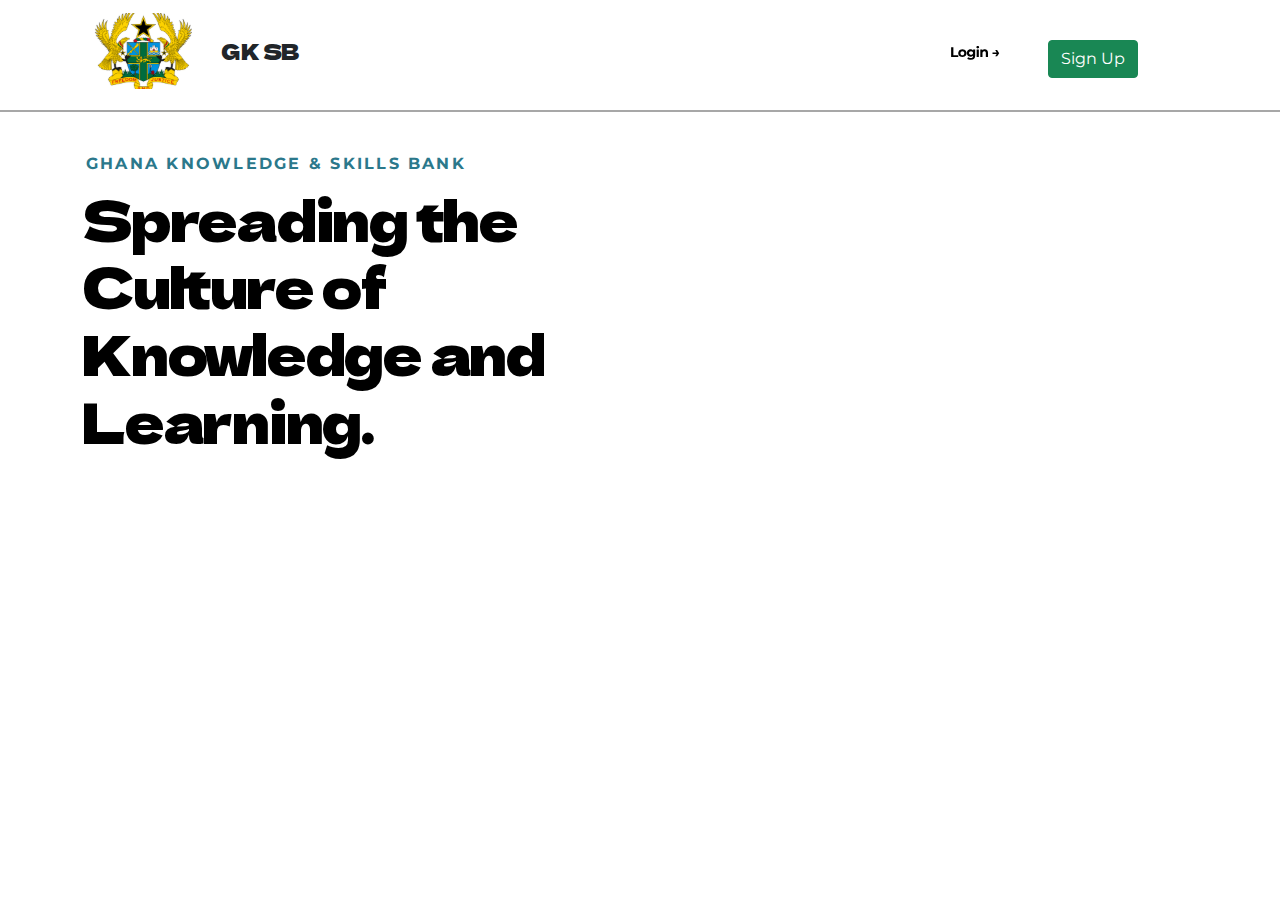
==== index.html @ e2a2a06d "first commit" ====
<!DOCTYPE html>
<html lang="en">
<head>
    <meta charset="UTF-8">
    <meta http-equiv="X-UA-Compatible" content="IE=edge">
    <meta name="viewport" content="width=device-width, initial-scale=1.0">
    <!-- Fonts & css -->
    <link rel="stylesheet" type="text/css" href="./myStyle.css" media="screen">
    <link href="https://fonts.googleapis.com/css2?family=Dela+Gothic+One&display=swap" rel="stylesheet">
    <link href="https://fonts.googleapis.com/css2?family=Montserrat&display=swap" rel="stylesheet">

    <!-- Bootsrtap css -->
    <link href="./assets/bootstrap/bootstrap.css" rel="stylesheet">  
    <title>My Zeta App</title>
</head>
<body>
    <header class=" navline">
        <nav class="navbar navbar-expand-lg container">
          <div class="container-lg-fluid container-md 
          container-sm container-xs pb-0">
            </button>
            <a class="navbar-brand me-lg-5 mb-lg-2" href="#"><svg width="98" height="76" viewBox="0 0 98 76" fill="none" xmlns="http://www.w3.org/2000/svg" xmlns:xlink="http://www.w3.org/1999/xlink">
                <rect x="0.952393" width="97" height="76" fill="url(#pattern0)"/>
                <defs>
                <pattern id="pattern0" patternContentUnits="objectBoundingBox" width="1" height="1">
                <use xlink:href="#image0_2202_2738" transform="matrix(0.000833333 0 0 0.0010636 0 -0.0317982)"/>
                </pattern>
                <image id="image0_2202_2738" width="1200" height="1000" xlink:href="[data-uri]"/>
                </defs>
                </svg>
                </a>
                <h3 class="navHeading">GK SB</h3>
            <div class="d-flex">
            <li class="nav-item pe-lg-5 pt-2 navCart">
              <a href="#login"><svg width="49" height="15" viewBox="0 0 49 15" fill="none" xmlns="http://www.w3.org/2000/svg">
                <path d="M0.114393 2.2H2.38239V10.152H7.29639V12H0.114393V2.2ZM11.3789 12.112C10.5856 12.112 9.87159 11.9487 9.23692 11.622C8.61159 11.286 8.12159 10.824 7.76692 10.236C7.41226 9.648 7.23492 8.98067 7.23492 8.234C7.23492 7.48733 7.41226 6.82 7.76692 6.232C8.12159 5.644 8.61159 5.18667 9.23692 4.86C9.87159 4.524 10.5856 4.356 11.3789 4.356C12.1723 4.356 12.8816 4.524 13.5069 4.86C14.1323 5.18667 14.6223 5.644 14.9769 6.232C15.3316 6.82 15.5089 7.48733 15.5089 8.234C15.5089 8.98067 15.3316 9.648 14.9769 10.236C14.6223 10.824 14.1323 11.286 13.5069 11.622C12.8816 11.9487 12.1723 12.112 11.3789 12.112ZM11.3789 10.32C11.9389 10.32 12.3963 10.1333 12.7509 9.76C13.1149 9.37733 13.2969 8.86867 13.2969 8.234C13.2969 7.59933 13.1149 7.09533 12.7509 6.722C12.3963 6.33933 11.9389 6.148 11.3789 6.148C10.8189 6.148 10.3569 6.33933 9.99292 6.722C9.62892 7.09533 9.44692 7.59933 9.44692 8.234C9.44692 8.86867 9.62892 9.37733 9.99292 9.76C10.3569 10.1333 10.8189 10.32 11.3789 10.32ZM24.1788 4.468V10.74C24.1788 12.1213 23.8194 13.148 23.1008 13.82C22.3821 14.492 21.3321 14.828 19.9508 14.828C19.2228 14.828 18.5321 14.7393 17.8788 14.562C17.2254 14.3847 16.6841 14.128 16.2548 13.792L17.1228 12.224C17.4401 12.4853 17.8414 12.6907 18.3268 12.84C18.8121 12.9987 19.2974 13.078 19.7828 13.078C20.5388 13.078 21.0941 12.9053 21.4488 12.56C21.8128 12.224 21.9948 11.7107 21.9948 11.02V10.698C21.4254 11.3233 20.6321 11.636 19.6148 11.636C18.9241 11.636 18.2894 11.4867 17.7108 11.188C17.1414 10.88 16.6888 10.4507 16.3528 9.9C16.0168 9.34933 15.8488 8.71467 15.8488 7.996C15.8488 7.27733 16.0168 6.64267 16.3528 6.092C16.6888 5.54133 17.1414 5.11667 17.7108 4.818C18.2894 4.51 18.9241 4.356 19.6148 4.356C20.7068 4.356 21.5374 4.71533 22.1068 5.434V4.468H24.1788ZM20.0488 9.844C20.6274 9.844 21.0988 9.676 21.4628 9.34C21.8361 8.99467 22.0228 8.54667 22.0228 7.996C22.0228 7.44533 21.8361 7.002 21.4628 6.666C21.0988 6.32067 20.6274 6.148 20.0488 6.148C19.4701 6.148 18.9941 6.32067 18.6208 6.666C18.2474 7.002 18.0608 7.44533 18.0608 7.996C18.0608 8.54667 18.2474 8.99467 18.6208 9.34C18.9941 9.676 19.4701 9.844 20.0488 9.844ZM25.6515 4.468H27.8355V12H25.6515V4.468ZM26.7435 3.418C26.3422 3.418 26.0155 3.30133 25.7635 3.068C25.5115 2.83467 25.3855 2.54533 25.3855 2.2C25.3855 1.85467 25.5115 1.56533 25.7635 1.332C26.0155 1.09867 26.3422 0.981999 26.7435 0.981999C27.1448 0.981999 27.4715 1.094 27.7235 1.318C27.9755 1.542 28.1015 1.822 28.1015 2.158C28.1015 2.522 27.9755 2.82533 27.7235 3.068C27.4715 3.30133 27.1448 3.418 26.7435 3.418ZM33.8804 4.356C34.8138 4.356 35.5651 4.636 36.1344 5.196C36.7131 5.756 37.0024 6.58667 37.0024 7.688V12H34.8184V8.024C34.8184 7.42667 34.6878 6.98333 34.4264 6.694C34.1651 6.39533 33.7871 6.246 33.2924 6.246C32.7418 6.246 32.3031 6.41867 31.9764 6.764C31.6498 7.1 31.4864 7.604 31.4864 8.276V12H29.3024V4.468H31.3884V5.35C31.6778 5.03267 32.0371 4.79 32.4664 4.622C32.8958 4.44467 33.3671 4.356 33.8804 4.356ZM48.183 8.136L46.111 11.314H44.221L45.677 8.892H41.519V7.38H45.663L44.221 4.986H46.111L48.183 8.136Z" fill="black"/>
                </svg></a>
            </li >
                <li class="nav-item pe-lg-5 pt-2 navCart">
                  <a href="#" class="btn btn-success navButton">Sign Up</a>
                </li >
            </div>
          </div>
        </nav>
      </header>
      <main>
        <div class="container">
            <p class="p-1">GHANA KNOWLEDGE & SKILLS BANK</p>
            <h1 class="h1-1">
                Spreading the Culture of Knowledge and Learning.
            </h1>
        </div>
        
      </main>
</body>
<!-- bootstrap javascript -->
<script src="./assets/bootstrap/bootstrap.bundle.min.js"></script> 
</html>
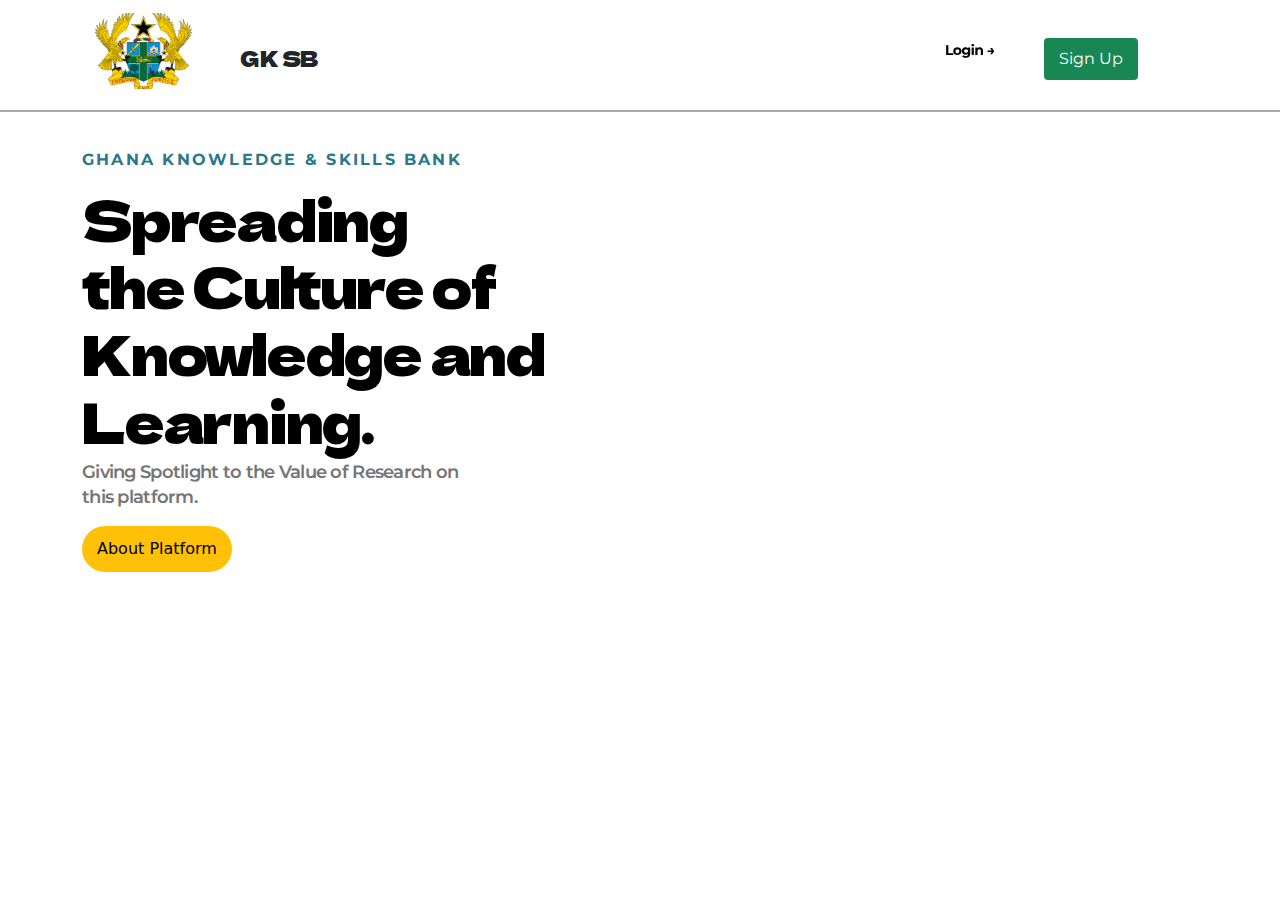
==== commit d685d233: "images imported" ====
--- a/index.html
+++ b/index.html
@@ -19,6 +19,7 @@
           <div class="container-lg-fluid container-md 
           container-sm container-xs pb-0">
             </button>
+            <div class="d-flex">
             <a class="navbar-brand me-lg-5 mb-lg-2" href="#"><svg width="98" height="76" viewBox="0 0 98 76" fill="none" xmlns="http://www.w3.org/2000/svg" xmlns:xlink="http://www.w3.org/1999/xlink">
                 <rect x="0.952393" width="97" height="76" fill="url(#pattern0)"/>
                 <defs>
@@ -30,14 +31,15 @@
                 </svg>
                 </a>
                 <h3 class="navHeading">GK SB</h3>
+                </div>
             <div class="d-flex">
             <li class="nav-item pe-lg-5 pt-2 navCart">
-              <a href="#login"><svg width="49" height="15" viewBox="0 0 49 15" fill="none" xmlns="http://www.w3.org/2000/svg">
+              <a href="#login"><svg width="51" height="15" viewBox="0 0 49 15" fill="none" xmlns="http://www.w3.org/2000/svg">
                 <path d="M0.114393 2.2H2.38239V10.152H7.29639V12H0.114393V2.2ZM11.3789 12.112C10.5856 12.112 9.87159 11.9487 9.23692 11.622C8.61159 11.286 8.12159 10.824 7.76692 10.236C7.41226 9.648 7.23492 8.98067 7.23492 8.234C7.23492 7.48733 7.41226 6.82 7.76692 6.232C8.12159 5.644 8.61159 5.18667 9.23692 4.86C9.87159 4.524 10.5856 4.356 11.3789 4.356C12.1723 4.356 12.8816 4.524 13.5069 4.86C14.1323 5.18667 14.6223 5.644 14.9769 6.232C15.3316 6.82 15.5089 7.48733 15.5089 8.234C15.5089 8.98067 15.3316 9.648 14.9769 10.236C14.6223 10.824 14.1323 11.286 13.5069 11.622C12.8816 11.9487 12.1723 12.112 11.3789 12.112ZM11.3789 10.32C11.9389 10.32 12.3963 10.1333 12.7509 9.76C13.1149 9.37733 13.2969 8.86867 13.2969 8.234C13.2969 7.59933 13.1149 7.09533 12.7509 6.722C12.3963 6.33933 11.9389 6.148 11.3789 6.148C10.8189 6.148 10.3569 6.33933 9.99292 6.722C9.62892 7.09533 9.44692 7.59933 9.44692 8.234C9.44692 8.86867 9.62892 9.37733 9.99292 9.76C10.3569 10.1333 10.8189 10.32 11.3789 10.32ZM24.1788 4.468V10.74C24.1788 12.1213 23.8194 13.148 23.1008 13.82C22.3821 14.492 21.3321 14.828 19.9508 14.828C19.2228 14.828 18.5321 14.7393 17.8788 14.562C17.2254 14.3847 16.6841 14.128 16.2548 13.792L17.1228 12.224C17.4401 12.4853 17.8414 12.6907 18.3268 12.84C18.8121 12.9987 19.2974 13.078 19.7828 13.078C20.5388 13.078 21.0941 12.9053 21.4488 12.56C21.8128 12.224 21.9948 11.7107 21.9948 11.02V10.698C21.4254 11.3233 20.6321 11.636 19.6148 11.636C18.9241 11.636 18.2894 11.4867 17.7108 11.188C17.1414 10.88 16.6888 10.4507 16.3528 9.9C16.0168 9.34933 15.8488 8.71467 15.8488 7.996C15.8488 7.27733 16.0168 6.64267 16.3528 6.092C16.6888 5.54133 17.1414 5.11667 17.7108 4.818C18.2894 4.51 18.9241 4.356 19.6148 4.356C20.7068 4.356 21.5374 4.71533 22.1068 5.434V4.468H24.1788ZM20.0488 9.844C20.6274 9.844 21.0988 9.676 21.4628 9.34C21.8361 8.99467 22.0228 8.54667 22.0228 7.996C22.0228 7.44533 21.8361 7.002 21.4628 6.666C21.0988 6.32067 20.6274 6.148 20.0488 6.148C19.4701 6.148 18.9941 6.32067 18.6208 6.666C18.2474 7.002 18.0608 7.44533 18.0608 7.996C18.0608 8.54667 18.2474 8.99467 18.6208 9.34C18.9941 9.676 19.4701 9.844 20.0488 9.844ZM25.6515 4.468H27.8355V12H25.6515V4.468ZM26.7435 3.418C26.3422 3.418 26.0155 3.30133 25.7635 3.068C25.5115 2.83467 25.3855 2.54533 25.3855 2.2C25.3855 1.85467 25.5115 1.56533 25.7635 1.332C26.0155 1.09867 26.3422 0.981999 26.7435 0.981999C27.1448 0.981999 27.4715 1.094 27.7235 1.318C27.9755 1.542 28.1015 1.822 28.1015 2.158C28.1015 2.522 27.9755 2.82533 27.7235 3.068C27.4715 3.30133 27.1448 3.418 26.7435 3.418ZM33.8804 4.356C34.8138 4.356 35.5651 4.636 36.1344 5.196C36.7131 5.756 37.0024 6.58667 37.0024 7.688V12H34.8184V8.024C34.8184 7.42667 34.6878 6.98333 34.4264 6.694C34.1651 6.39533 33.7871 6.246 33.2924 6.246C32.7418 6.246 32.3031 6.41867 31.9764 6.764C31.6498 7.1 31.4864 7.604 31.4864 8.276V12H29.3024V4.468H31.3884V5.35C31.6778 5.03267 32.0371 4.79 32.4664 4.622C32.8958 4.44467 33.3671 4.356 33.8804 4.356ZM48.183 8.136L46.111 11.314H44.221L45.677 8.892H41.519V7.38H45.663L44.221 4.986H46.111L48.183 8.136Z" fill="black"/>
                 </svg></a>
             </li >
-                <li class="nav-item pe-lg-5 pt-2 navCart">
-                  <a href="#" class="btn btn-success navButton">Sign Up</a>
+                <li class="pe-lg-5 pt-2">
+                  <a href="#" class="btn btn-success border border-success border-3 rounded-4 navButton">Sign Up</a>
                 </li >
             </div>
           </div>
@@ -45,10 +47,12 @@
       </header>
       <main>
         <div class="container">
-            <p class="p-1">GHANA KNOWLEDGE & SKILLS BANK</p>
+            <p class="pa-1">GHANA KNOWLEDGE & SKILLS BANK</p>
             <h1 class="h1-1">
-                Spreading the Culture of Knowledge and Learning.
+                Spreading <br>the Culture of Knowledge and Learning.
             </h1>
+            <p class="pa-2">Giving Spotlight to the Value of Research on this platform.</p>
+            <button class="btn btn-warning border border-warning border-3 rounded-pill py-2">About Platform</button>
         </div>
         
       </main>
--- a/myStyle.css
+++ b/myStyle.css
@@ -27,13 +27,13 @@
 }
 
 .navHeading {
-    margin-left: -670px;
     font-family: 'Dela Gothic One';
     font-style: normal;
     font-weight: 400;
     font-size: 20.8609px;
     line-height: 100%;
     letter-spacing: -0.02em;
+    padding-top: 40px;
 }
 
 .navline {
@@ -46,7 +46,7 @@
     padding-top: 40px;
 }
 
-.p-1{
+.pa-1{
     width: 375px;
     height: 16px;
     font-style: normal;
@@ -70,3 +70,16 @@
     letter-spacing: -0.04em;
     color: #000000;
 }
+
+.pa-2 {
+    width: 396.89px;
+    height: 50px;
+    /* Text/Body 1 */
+    font-family: 'Montserrat';
+    font-style: normal;
+    font-weight: 600;
+    font-size: 18px;
+    line-height: 140%;
+    letter-spacing: -0.04em;
+    color: #757575;
+}
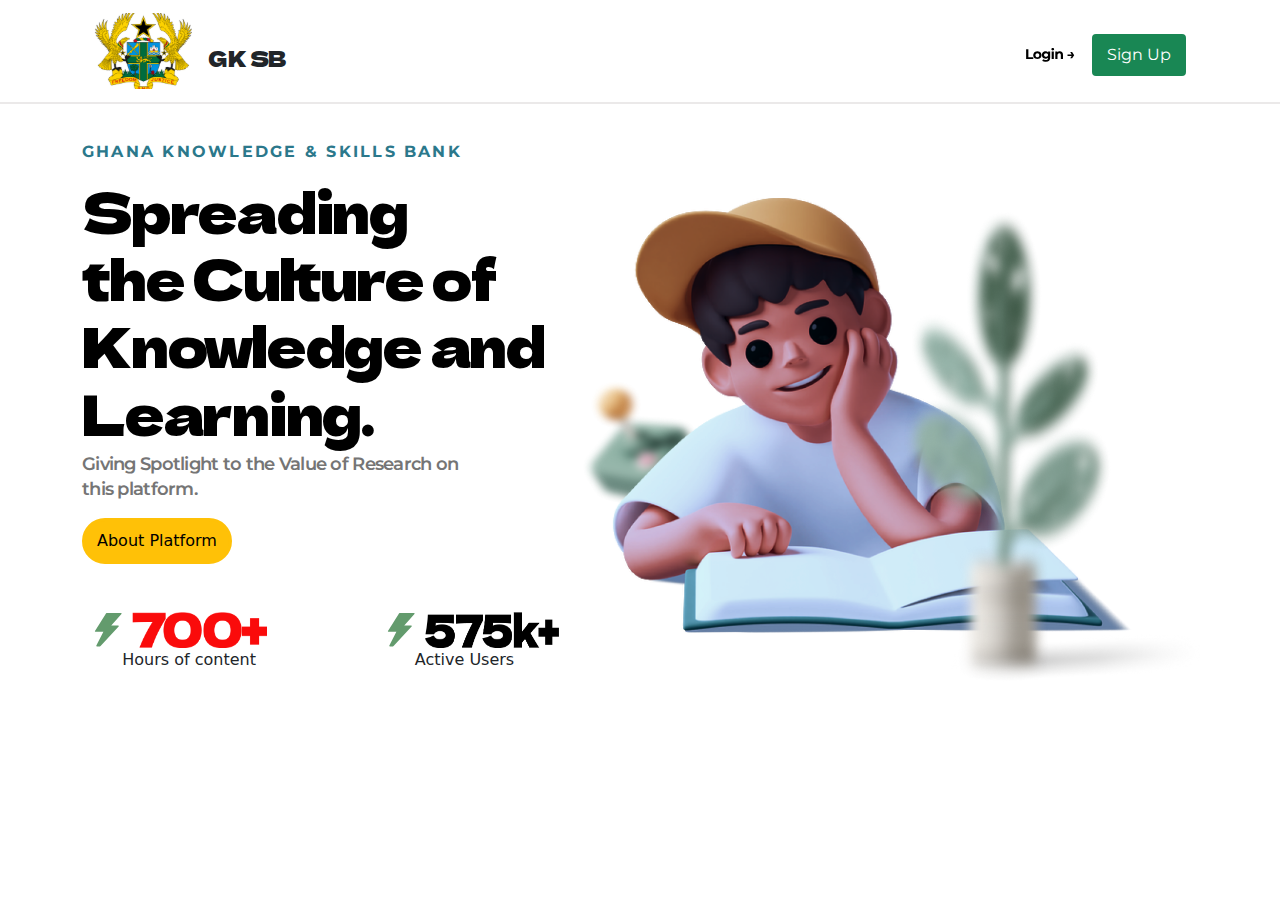
==== commit 93e3bf87: "SignUp Page Added" ====
--- a/index.html
+++ b/index.html
@@ -20,7 +20,7 @@
           container-sm container-xs pb-0">
             </button>
             <div class="d-flex">
-            <a class="navbar-brand me-lg-5 mb-lg-2" href="#"><svg width="98" height="76" viewBox="0 0 98 76" fill="none" xmlns="http://www.w3.org/2000/svg" xmlns:xlink="http://www.w3.org/1999/xlink">
+            <a class="navbar-brand" href="#"><svg width="98" height="76" viewBox="0 0 98 76" fill="none" xmlns="http://www.w3.org/2000/svg" xmlns:xlink="http://www.w3.org/1999/xlink">
                 <rect x="0.952393" width="97" height="76" fill="url(#pattern0)"/>
                 <defs>
                 <pattern id="pattern0" patternContentUnits="objectBoundingBox" width="1" height="1">
@@ -33,20 +33,23 @@
                 <h3 class="navHeading">GK SB</h3>
                 </div>
             <div class="d-flex">
-            <li class="nav-item pe-lg-5 pt-2 navCart">
-              <a href="#login"><svg width="51" height="15" viewBox="0 0 49 15" fill="none" xmlns="http://www.w3.org/2000/svg">
+            <li class="pt-3 pe-3">
+              <a href="./signUp.html"><svg width="51" height="15" viewBox="0 0 49 15" fill="none" xmlns="http://www.w3.org/2000/svg">
                 <path d="M0.114393 2.2H2.38239V10.152H7.29639V12H0.114393V2.2ZM11.3789 12.112C10.5856 12.112 9.87159 11.9487 9.23692 11.622C8.61159 11.286 8.12159 10.824 7.76692 10.236C7.41226 9.648 7.23492 8.98067 7.23492 8.234C7.23492 7.48733 7.41226 6.82 7.76692 6.232C8.12159 5.644 8.61159 5.18667 9.23692 4.86C9.87159 4.524 10.5856 4.356 11.3789 4.356C12.1723 4.356 12.8816 4.524 13.5069 4.86C14.1323 5.18667 14.6223 5.644 14.9769 6.232C15.3316 6.82 15.5089 7.48733 15.5089 8.234C15.5089 8.98067 15.3316 9.648 14.9769 10.236C14.6223 10.824 14.1323 11.286 13.5069 11.622C12.8816 11.9487 12.1723 12.112 11.3789 12.112ZM11.3789 10.32C11.9389 10.32 12.3963 10.1333 12.7509 9.76C13.1149 9.37733 13.2969 8.86867 13.2969 8.234C13.2969 7.59933 13.1149 7.09533 12.7509 6.722C12.3963 6.33933 11.9389 6.148 11.3789 6.148C10.8189 6.148 10.3569 6.33933 9.99292 6.722C9.62892 7.09533 9.44692 7.59933 9.44692 8.234C9.44692 8.86867 9.62892 9.37733 9.99292 9.76C10.3569 10.1333 10.8189 10.32 11.3789 10.32ZM24.1788 4.468V10.74C24.1788 12.1213 23.8194 13.148 23.1008 13.82C22.3821 14.492 21.3321 14.828 19.9508 14.828C19.2228 14.828 18.5321 14.7393 17.8788 14.562C17.2254 14.3847 16.6841 14.128 16.2548 13.792L17.1228 12.224C17.4401 12.4853 17.8414 12.6907 18.3268 12.84C18.8121 12.9987 19.2974 13.078 19.7828 13.078C20.5388 13.078 21.0941 12.9053 21.4488 12.56C21.8128 12.224 21.9948 11.7107 21.9948 11.02V10.698C21.4254 11.3233 20.6321 11.636 19.6148 11.636C18.9241 11.636 18.2894 11.4867 17.7108 11.188C17.1414 10.88 16.6888 10.4507 16.3528 9.9C16.0168 9.34933 15.8488 8.71467 15.8488 7.996C15.8488 7.27733 16.0168 6.64267 16.3528 6.092C16.6888 5.54133 17.1414 5.11667 17.7108 4.818C18.2894 4.51 18.9241 4.356 19.6148 4.356C20.7068 4.356 21.5374 4.71533 22.1068 5.434V4.468H24.1788ZM20.0488 9.844C20.6274 9.844 21.0988 9.676 21.4628 9.34C21.8361 8.99467 22.0228 8.54667 22.0228 7.996C22.0228 7.44533 21.8361 7.002 21.4628 6.666C21.0988 6.32067 20.6274 6.148 20.0488 6.148C19.4701 6.148 18.9941 6.32067 18.6208 6.666C18.2474 7.002 18.0608 7.44533 18.0608 7.996C18.0608 8.54667 18.2474 8.99467 18.6208 9.34C18.9941 9.676 19.4701 9.844 20.0488 9.844ZM25.6515 4.468H27.8355V12H25.6515V4.468ZM26.7435 3.418C26.3422 3.418 26.0155 3.30133 25.7635 3.068C25.5115 2.83467 25.3855 2.54533 25.3855 2.2C25.3855 1.85467 25.5115 1.56533 25.7635 1.332C26.0155 1.09867 26.3422 0.981999 26.7435 0.981999C27.1448 0.981999 27.4715 1.094 27.7235 1.318C27.9755 1.542 28.1015 1.822 28.1015 2.158C28.1015 2.522 27.9755 2.82533 27.7235 3.068C27.4715 3.30133 27.1448 3.418 26.7435 3.418ZM33.8804 4.356C34.8138 4.356 35.5651 4.636 36.1344 5.196C36.7131 5.756 37.0024 6.58667 37.0024 7.688V12H34.8184V8.024C34.8184 7.42667 34.6878 6.98333 34.4264 6.694C34.1651 6.39533 33.7871 6.246 33.2924 6.246C32.7418 6.246 32.3031 6.41867 31.9764 6.764C31.6498 7.1 31.4864 7.604 31.4864 8.276V12H29.3024V4.468H31.3884V5.35C31.6778 5.03267 32.0371 4.79 32.4664 4.622C32.8958 4.44467 33.3671 4.356 33.8804 4.356ZM48.183 8.136L46.111 11.314H44.221L45.677 8.892H41.519V7.38H45.663L44.221 4.986H46.111L48.183 8.136Z" fill="black"/>
                 </svg></a>
             </li >
-                <li class="pe-lg-5 pt-2">
-                  <a href="#" class="btn btn-success border border-success border-3 rounded-4 navButton">Sign Up</a>
+                <li class="pt-2">
+                  <a href="./signUp.html" class="btn btn-success border border-success border-3 rounded-4 navButton">Sign Up</a>
                 </li >
             </div>
           </div>
         </nav>
       </header>
       <main>
-        <div class="container">
+        <div class="container left-right">
+          <!-- left hand side -->
+          <div>
+          <div>
             <p class="pa-1">GHANA KNOWLEDGE & SKILLS BANK</p>
             <h1 class="h1-1">
                 Spreading <br>the Culture of Knowledge and Learning.
@@ -54,7 +57,33 @@
             <p class="pa-2">Giving Spotlight to the Value of Research on this platform.</p>
             <button class="btn btn-warning border border-warning border-3 rounded-pill py-2">About Platform</button>
         </div>
-        
+        <!-- footer with numbers -->
+        <div class="container d-flex py-5">
+          <svg width="28.3" height="35.32" viewBox="0 0 30 37" fill="none" xmlns="http://www.w3.org/2000/svg">
+            <path d="M29.2079 1.23979C29.1651 1.14401 29.0953 1.06275 29.0071 1.00591C28.9189 0.949071 28.8161 0.919114 28.7112 0.919686H13.335C13.2426 0.91984 13.1518 0.943162 13.0708 0.987517C12.9898 1.03187 12.9212 1.09584 12.8714 1.17356L1.04945 19.9385C0.992532 20.0202 0.959279 20.1161 0.953352 20.2155C0.947424 20.3149 0.969052 20.414 1.01585 20.5019C1.06265 20.5898 1.13281 20.663 1.21859 20.7136C1.30437 20.7642 1.40245 20.7901 1.50201 20.7885H9.96832L2.49545 35.4141C2.45255 35.5011 2.43238 35.5975 2.43684 35.6944C2.44129 35.7913 2.47022 35.8854 2.52093 35.9681C2.57164 36.0508 2.64246 36.1193 2.7268 36.1672C2.81114 36.215 2.90623 36.2408 3.00321 36.242H6.31467C6.39128 36.2425 6.46715 36.227 6.53747 36.1966C6.60778 36.1662 6.671 36.1215 6.72309 36.0653L26.1172 15.1038C26.1942 15.0253 26.246 14.9256 26.266 14.8175C26.286 14.7094 26.2732 14.5978 26.2293 14.497C26.1854 14.3962 26.1124 14.3108 26.0197 14.2517C25.927 14.1927 25.8187 14.1627 25.7088 14.1655H18.2691L29.1196 1.82482C29.1896 1.74642 29.2352 1.64934 29.2509 1.54545C29.2665 1.44156 29.2516 1.33535 29.2079 1.23979Z" fill="#639B6D"/>
+            </svg>
+            <div class='d-flex nums'>
+            <img src="./assets/700+.png" class="img-1" alt="JPEG">
+            <span>Hours of content</span>
+            </div>
+            <div class="d-flex nums2">
+              <svg width="28.3" height="35.32" viewBox="0 0 30 37" fill="none" xmlns="http://www.w3.org/2000/svg">
+                <path d="M29.2079 1.23979C29.1651 1.14401 29.0953 1.06275 29.0071 1.00591C28.9189 0.949071 28.8161 0.919114 28.7112 0.919686H13.335C13.2426 0.91984 13.1518 0.943162 13.0708 0.987517C12.9898 1.03187 12.9212 1.09584 12.8714 1.17356L1.04945 19.9385C0.992532 20.0202 0.959279 20.1161 0.953352 20.2155C0.947424 20.3149 0.969052 20.414 1.01585 20.5019C1.06265 20.5898 1.13281 20.663 1.21859 20.7136C1.30437 20.7642 1.40245 20.7901 1.50201 20.7885H9.96832L2.49545 35.4141C2.45255 35.5011 2.43238 35.5975 2.43684 35.6944C2.44129 35.7913 2.47022 35.8854 2.52093 35.9681C2.57164 36.0508 2.64246 36.1193 2.7268 36.1672C2.81114 36.215 2.90623 36.2408 3.00321 36.242H6.31467C6.39128 36.2425 6.46715 36.227 6.53747 36.1966C6.60778 36.1662 6.671 36.1215 6.72309 36.0653L26.1172 15.1038C26.1942 15.0253 26.246 14.9256 26.266 14.8175C26.286 14.7094 26.2732 14.5978 26.2293 14.497C26.1854 14.3962 26.1124 14.3108 26.0197 14.2517C25.927 14.1927 25.8187 14.1627 25.7088 14.1655H18.2691L29.1196 1.82482C29.1896 1.74642 29.2352 1.64934 29.2509 1.54545C29.2665 1.44156 29.2516 1.33535 29.2079 1.23979Z" fill="#639B6D"/>
+                </svg>
+                </div>
+                <div class='d-flex nums'>
+                <img src="./assets/575k+.png" class="img-1" alt="JPEG">
+                <span>Active Users</span>
+                </div>
+              </div>
+        </div>
+        <!-- Right hand side -->
+        <div class="d-flex right-side">
+          <div class=""><img src="./assets/image-1.png" class="img-2" alt="JPEG"></div>
+          <div class=""><img src="./assets/3d-boy.png"  class="img-2-1" alt="JPEG"></div>
+          <div class=""><img src="./assets/plant.png" class="img-2-2" alt="JPEG"></div>
+        </div>
+      </div>
       </main>
 </body>
 <!-- bootstrap javascript -->
--- a/myStyle.css
+++ b/myStyle.css
@@ -37,13 +37,18 @@
 }
 
 .navline {
-    border-bottom: 2px solid #a7a7a7;
+    border-bottom: 2px solid #ebe9e9;
 }
 
 /* CSS For Main */
 
 main {
     padding-top: 40px;
+}
+
+.left-right {
+    display: flex;
+    flex-direction: row;
 }
 
 .pa-1{
@@ -83,3 +88,54 @@
     letter-spacing: -0.04em;
     color: #757575;
 }
+
+.img-1 {
+    height: 36.42521667480469px;
+    width: 144.22421264648438px;
+    padding-left: 10px;
+}
+
+.nums{
+    display: flex;
+    flex-direction: column;
+}
+
+.nums2 {
+    padding-left: 120px;
+}
+
+.img-2 {
+    position: absolute;
+    left: 580.5px;
+    top: 380px;
+    width: 123px;
+    height: 131px;
+    padding: 0px;
+    margin: 0px;
+}
+
+.img-2-1 {
+    position: absolute;
+    width: 520.73px;
+    height: 435.28px;
+    left: 610.9px;
+    top: 198px;
+    padding: 0px;
+    margin: 0px;
+}
+
+.img-2-2 {
+    position: absolute;
+    left: 900.9px;
+    top: 210px;
+    height: 490px;
+    width: 350px;
+    padding: 0px;
+    margin: 0px;
+}
+
+.right-side {
+    display: flex;
+    flex-direction: row;
+    flex-wrap: wrap;
+}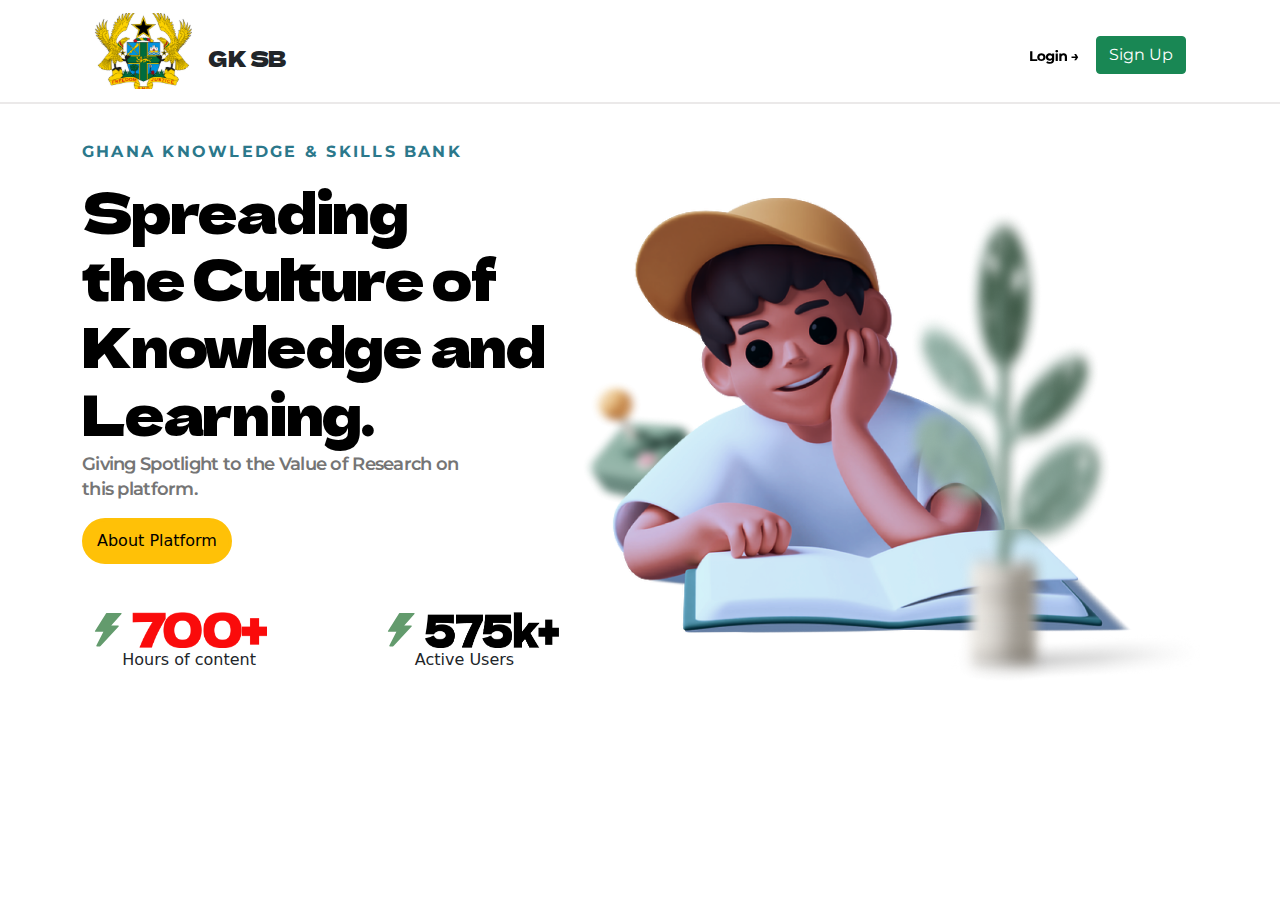
==== commit b5e63fd7: "..." ====
--- a/index.html
+++ b/index.html
@@ -39,7 +39,7 @@
                 </svg></a>
             </li >
                 <li class="pt-2">
-                  <a href="./signUp.html" class="btn btn-success border border-success border-3 rounded-4 navButton">Sign Up</a>
+                  <a href="./signUp.html" class="btn btn-success border border-success navButton">Sign Up</a>
                 </li >
             </div>
           </div>
--- a/myStyle.css
+++ b/myStyle.css
@@ -18,7 +18,7 @@
 .navButton {
     font-family: Montserrat, sans-serif;
     background: #639B6D;
-    border-radius: 12px;
+    border-radius: 100px;
     font-family: 'Montserrat';
     font-style: normal;
     font-weight: 700;
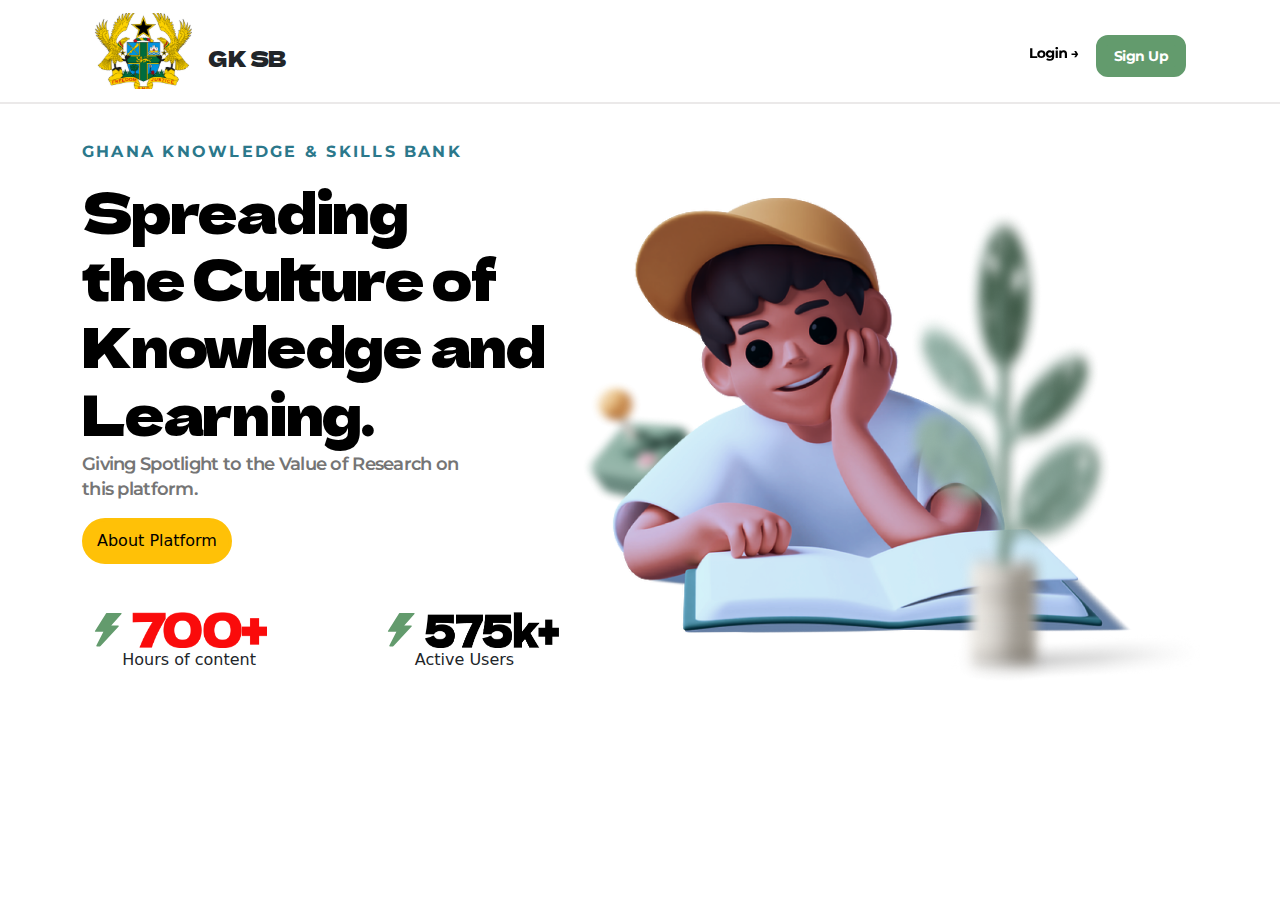
==== commit f5a3ac97: "Button Radius Updated" ====
--- a/index.html
+++ b/index.html
@@ -38,8 +38,8 @@
                 <path d="M0.114393 2.2H2.38239V10.152H7.29639V12H0.114393V2.2ZM11.3789 12.112C10.5856 12.112 9.87159 11.9487 9.23692 11.622C8.61159 11.286 8.12159 10.824 7.76692 10.236C7.41226 9.648 7.23492 8.98067 7.23492 8.234C7.23492 7.48733 7.41226 6.82 7.76692 6.232C8.12159 5.644 8.61159 5.18667 9.23692 4.86C9.87159 4.524 10.5856 4.356 11.3789 4.356C12.1723 4.356 12.8816 4.524 13.5069 4.86C14.1323 5.18667 14.6223 5.644 14.9769 6.232C15.3316 6.82 15.5089 7.48733 15.5089 8.234C15.5089 8.98067 15.3316 9.648 14.9769 10.236C14.6223 10.824 14.1323 11.286 13.5069 11.622C12.8816 11.9487 12.1723 12.112 11.3789 12.112ZM11.3789 10.32C11.9389 10.32 12.3963 10.1333 12.7509 9.76C13.1149 9.37733 13.2969 8.86867 13.2969 8.234C13.2969 7.59933 13.1149 7.09533 12.7509 6.722C12.3963 6.33933 11.9389 6.148 11.3789 6.148C10.8189 6.148 10.3569 6.33933 9.99292 6.722C9.62892 7.09533 9.44692 7.59933 9.44692 8.234C9.44692 8.86867 9.62892 9.37733 9.99292 9.76C10.3569 10.1333 10.8189 10.32 11.3789 10.32ZM24.1788 4.468V10.74C24.1788 12.1213 23.8194 13.148 23.1008 13.82C22.3821 14.492 21.3321 14.828 19.9508 14.828C19.2228 14.828 18.5321 14.7393 17.8788 14.562C17.2254 14.3847 16.6841 14.128 16.2548 13.792L17.1228 12.224C17.4401 12.4853 17.8414 12.6907 18.3268 12.84C18.8121 12.9987 19.2974 13.078 19.7828 13.078C20.5388 13.078 21.0941 12.9053 21.4488 12.56C21.8128 12.224 21.9948 11.7107 21.9948 11.02V10.698C21.4254 11.3233 20.6321 11.636 19.6148 11.636C18.9241 11.636 18.2894 11.4867 17.7108 11.188C17.1414 10.88 16.6888 10.4507 16.3528 9.9C16.0168 9.34933 15.8488 8.71467 15.8488 7.996C15.8488 7.27733 16.0168 6.64267 16.3528 6.092C16.6888 5.54133 17.1414 5.11667 17.7108 4.818C18.2894 4.51 18.9241 4.356 19.6148 4.356C20.7068 4.356 21.5374 4.71533 22.1068 5.434V4.468H24.1788ZM20.0488 9.844C20.6274 9.844 21.0988 9.676 21.4628 9.34C21.8361 8.99467 22.0228 8.54667 22.0228 7.996C22.0228 7.44533 21.8361 7.002 21.4628 6.666C21.0988 6.32067 20.6274 6.148 20.0488 6.148C19.4701 6.148 18.9941 6.32067 18.6208 6.666C18.2474 7.002 18.0608 7.44533 18.0608 7.996C18.0608 8.54667 18.2474 8.99467 18.6208 9.34C18.9941 9.676 19.4701 9.844 20.0488 9.844ZM25.6515 4.468H27.8355V12H25.6515V4.468ZM26.7435 3.418C26.3422 3.418 26.0155 3.30133 25.7635 3.068C25.5115 2.83467 25.3855 2.54533 25.3855 2.2C25.3855 1.85467 25.5115 1.56533 25.7635 1.332C26.0155 1.09867 26.3422 0.981999 26.7435 0.981999C27.1448 0.981999 27.4715 1.094 27.7235 1.318C27.9755 1.542 28.1015 1.822 28.1015 2.158C28.1015 2.522 27.9755 2.82533 27.7235 3.068C27.4715 3.30133 27.1448 3.418 26.7435 3.418ZM33.8804 4.356C34.8138 4.356 35.5651 4.636 36.1344 5.196C36.7131 5.756 37.0024 6.58667 37.0024 7.688V12H34.8184V8.024C34.8184 7.42667 34.6878 6.98333 34.4264 6.694C34.1651 6.39533 33.7871 6.246 33.2924 6.246C32.7418 6.246 32.3031 6.41867 31.9764 6.764C31.6498 7.1 31.4864 7.604 31.4864 8.276V12H29.3024V4.468H31.3884V5.35C31.6778 5.03267 32.0371 4.79 32.4664 4.622C32.8958 4.44467 33.3671 4.356 33.8804 4.356ZM48.183 8.136L46.111 11.314H44.221L45.677 8.892H41.519V7.38H45.663L44.221 4.986H46.111L48.183 8.136Z" fill="black"/>
                 </svg></a>
             </li >
-                <li class="pt-2">
-                  <a href="./signUp.html" class="btn btn-success border border-success navButton">Sign Up</a>
+                <li class="list-button">
+                  <a href="./signUp.html" class="navButton">Sign Up</a>
                 </li >
             </div>
           </div>
--- a/myStyle.css
+++ b/myStyle.css
@@ -1,5 +1,5 @@
 /*universal styles*/
-body {
+header, body {
     list-style-type: none;
     text-decoration: none;
     box-sizing: border-box;
@@ -15,15 +15,35 @@
 font-family: Dela Gothic One;
 }
 
+.list-button {
+    border: 10px solid #639B6D;
+    background-color: #639B6D;
+    border-radius: 12px;
+    padding: 11px 18px;
+    gap: 10px;
+    width: 90px;
+    height: 36px;
+    background-color: #639B6D;
+    margin-top: 10px;
+}
+
 .navButton {
+    display: flex;
+    align-items: center;
     font-family: Montserrat, sans-serif;
-    background: #639B6D;
-    border-radius: 100px;
-    font-family: 'Montserrat';
     font-style: normal;
     font-weight: 700;
     font-size: 14px;
-    line-height: 100%;
+    margin-top: -10px;
+    margin-left: -10px;
+    color: #FFFFFF;
+    text-decoration: none;
+    letter-spacing: -0.04em;
+    white-space: nowrap;
+}
+
+.navButton:hover {
+    color: #FFFFFF;
 }
 
 .navHeading {
